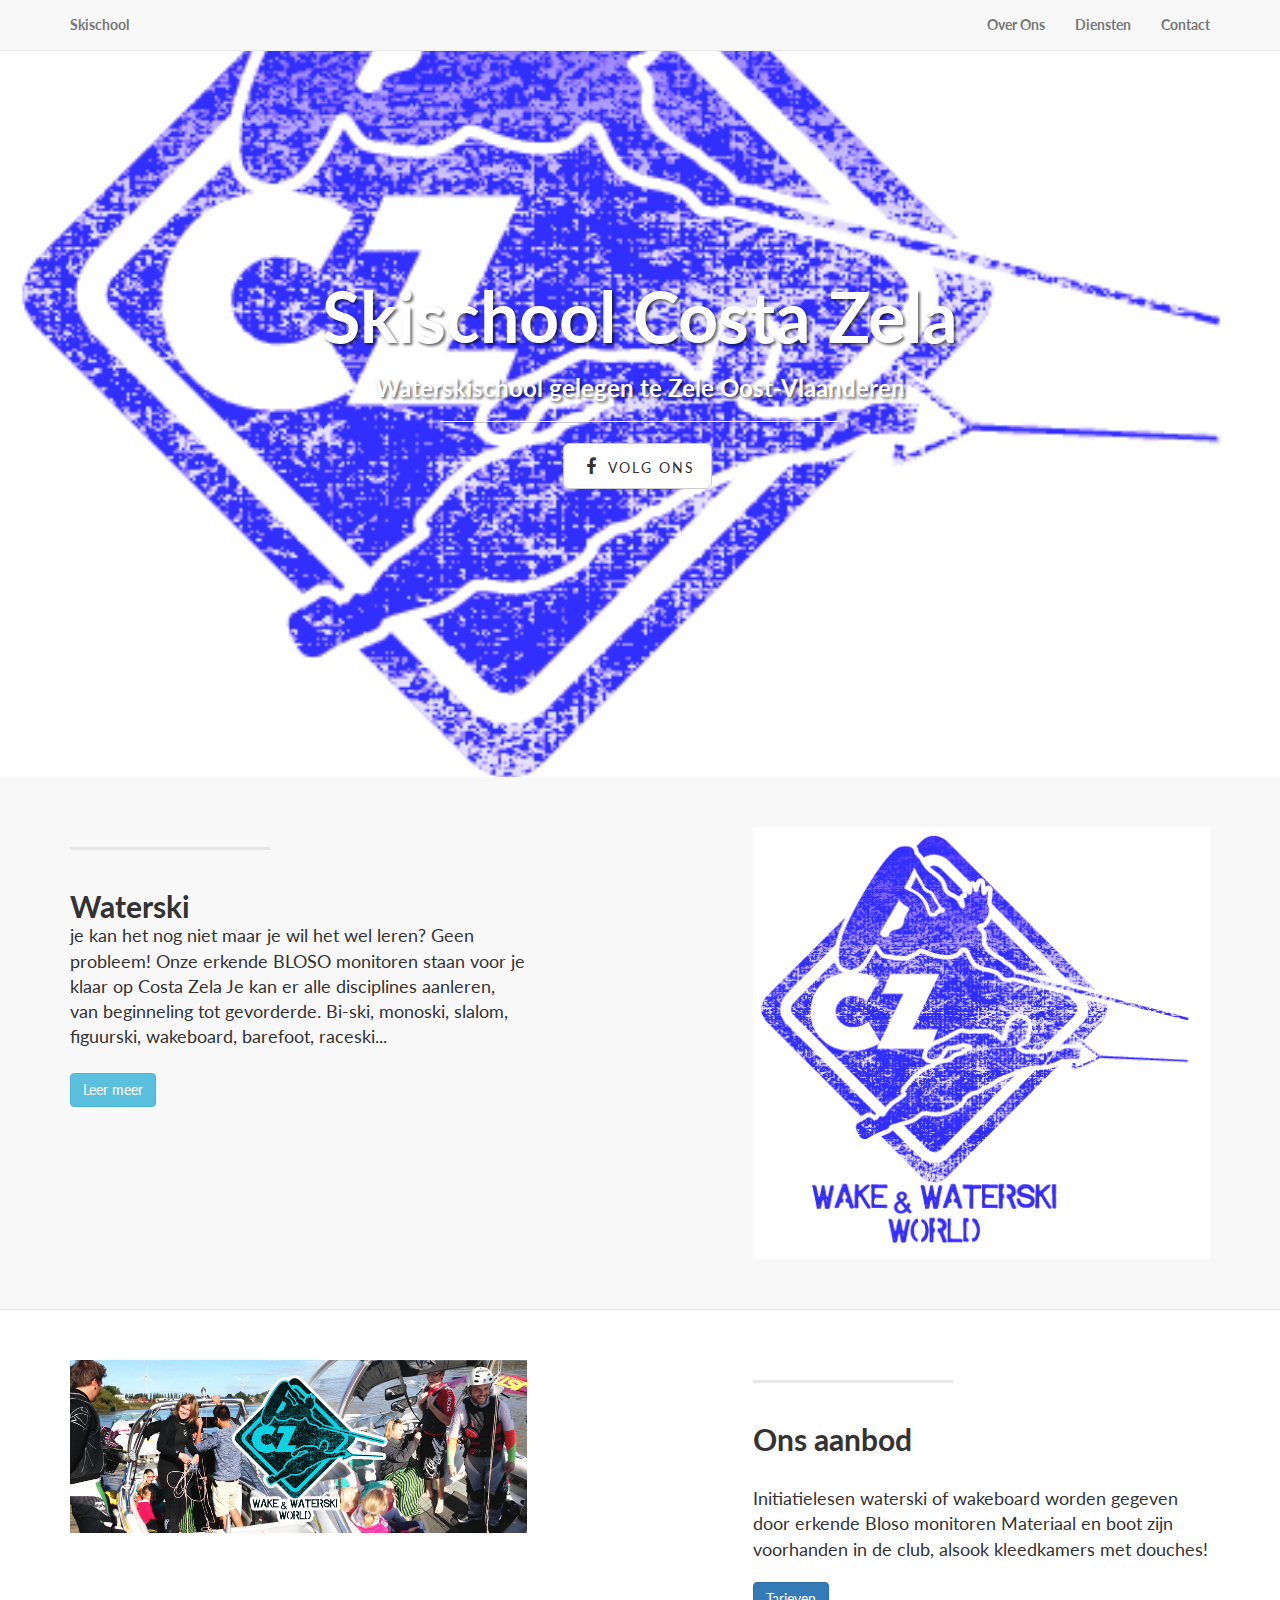
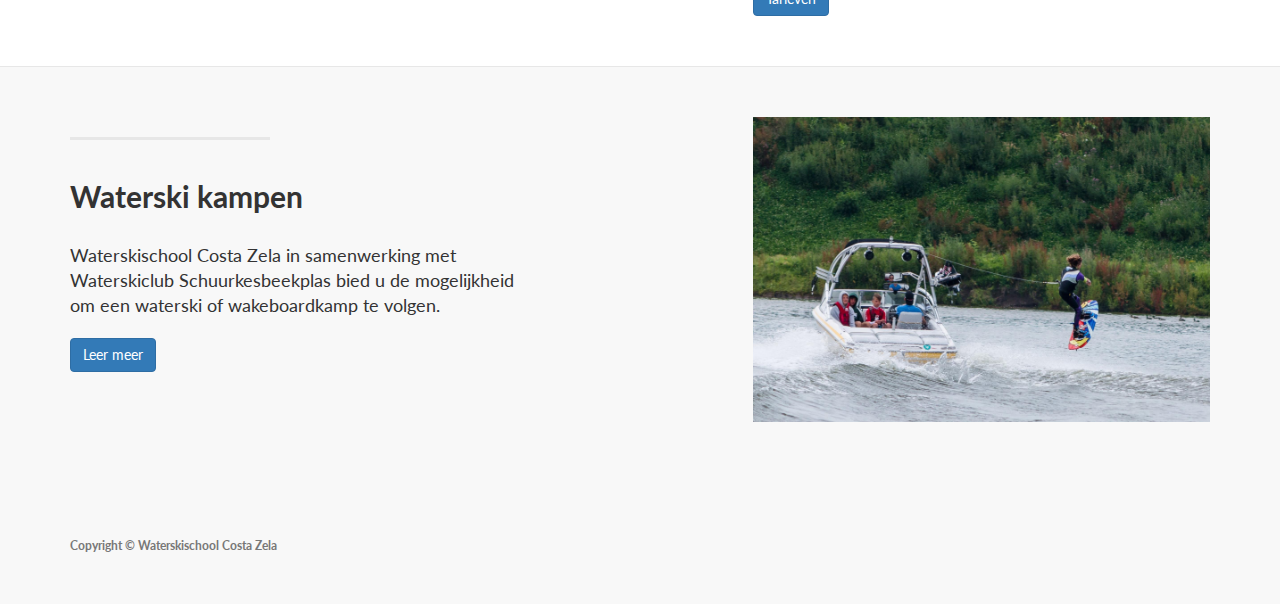
==== index.html @ b092977f "initial commit" ====
<!DOCTYPE html>
<html lang="en">

<head>

    <meta charset="utf-8">
    <meta http-equiv="X-UA-Compatible" content="IE=edge">
    <meta name="viewport" content="width=device-width, initial-scale=1">
    <meta name="description" content="">
    <meta name="author" content="">

    <title>Landing Page - Start Bootstrap Theme</title>

    <!-- Bootstrap Core CSS -->
    <link href="css/bootstrap.min.css" rel="stylesheet">

    <!-- Custom CSS -->
    <link href="css/landing-page.css" rel="stylesheet">

    <!-- Custom Fonts -->
    <link href="font-awesome/css/font-awesome.min.css" rel="stylesheet" type="text/css">
    <link href="https://fonts.googleapis.com/css?family=Lato:300,400,700,300italic,400italic,700italic" rel="stylesheet" type="text/css">

    <!-- HTML5 Shim and Respond.js IE8 support of HTML5 elements and media queries -->
    <!-- WARNING: Respond.js doesn't work if you view the page via file:// -->
    <!--[if lt IE 9]>
        <script src="https://oss.maxcdn.com/libs/html5shiv/3.7.0/html5shiv.js"></script>
        <script src="https://oss.maxcdn.com/libs/respond.js/1.4.2/respond.min.js"></script>
    <![endif]-->

</head>

<body>

    <!-- Navigation -->
    <nav class="navbar navbar-default navbar-fixed-top topnav" role="navigation">
        <div class="container topnav">
            <!-- Brand and toggle get grouped for better mobile display -->
            <div class="navbar-header">
                <button type="button" class="navbar-toggle" data-toggle="collapse" data-target="#bs-example-navbar-collapse-1">
                    <span class="sr-only">Toggle navigation</span>
                    <span class="icon-bar"></span>
                    <span class="icon-bar"></span>
                    <span class="icon-bar"></span>
                </button>
                <a class="navbar-brand topnav" href="#">Skischool</a>
            </div>
            <!-- Collect the nav links, forms, and other content for toggling -->
            <div class="collapse navbar-collapse" id="bs-example-navbar-collapse-1">
                <ul class="nav navbar-nav navbar-right">
                    <li>
                        <a href="#about">Over Ons</a>
                    </li>
                    <li>
                        <a href="#services">Diensten</a>
                    </li>
                    <li>
                        <a href="#contact">Contact</a>
                    </li>
                </ul>
            </div>
            <!-- /.navbar-collapse -->
        </div>
        <!-- /.container -->
    </nav>


    <!-- Header -->
    <a name="about"></a>
    <div class="intro-header">
        <div class="container">

            <div class="row">
                <div class="col-lg-12">
                    <div class="intro-message">
                        <h1>Skischool Costa Zela</h1>
                        <h3>Waterskischool gelegen te Zele Oost-Vlaanderen</h3>
                        <hr class="intro-divider">
                        <ul class="list-inline intro-social-buttons">
                            <li>
                                <a href="https://www.facebook.com/Wake-en-Waterski-school-Costa-Zela-161550537265574/?fref=ts" class="btn btn-default btn-lg"><i class="fa fa-facebook fa-fw"></i> <span class="network-name">Volg ons</span></a>
                            </li>
                        </ul>
                    </div>
                </div>
            </div>

        </div>
        <!-- /.container -->

    </div>
    <!-- /.intro-header -->

    <!-- Page Content -->

	<a  name="services"></a>
    <div class="content-section-a">

        <div class="container">
            <div class="row">
                <div class="col-lg-5 col-sm-6">
                    <hr class="section-heading-spacer">
                    <div class="clearfix"></div>
                    <h2 class="section-heading">Waterski
                    <p class="lead">
je kan het nog niet maar je wil het wel leren? Geen probleem! 
Onze erkende BLOSO monitoren staan voor je klaar op Costa Zela
Je kan er alle disciplines aanleren, van beginneling tot gevorderde. 
Bi-ski, monoski, slalom, figuurski, wakeboard, barefoot, raceski...</p>
                    <a href="html/waterski.html" class="btn btn-info" role="button">Leer meer</a>    
                    
                </div>
                <div class="col-lg-5 col-lg-offset-2 col-sm-6">
                    <img class="img-responsive" src="img/logo.png" alt="">
                </div>
            </div>

        </div>
        <!-- /.container -->

    </div>
    <!-- /.content-section-a -->

    <div class="content-section-b">

        <div class="container">

            <div class="row">
                <div class="col-lg-5 col-lg-offset-1 col-sm-push-6  col-sm-6">
                    <hr class="section-heading-spacer">
                    <div class="clearfix"></div>
                    <h2 class="section-heading">Ons aanbod</h2>
                    <p class="lead"> Initiatielesen waterski of wakeboard worden gegeven door erkende Bloso monitoren
 Materiaal en boot zijn voorhanden in de club, alsook kleedkamers met douches!</p>
                    <button type="button" class="btn btn-primary">Tarieven</button>
                </div>
                <div class="col-lg-5 col-sm-pull-6  col-sm-6">
                    <img class="img-responsive" src="img/banner.png" alt="">
                </div>
            </div>

        </div>
        <!-- /.container -->

    </div>
    <!-- /.content-section-b -->

    <div class="content-section-a">

        <div class="container">

            <div class="row">
                <div class="col-lg-5 col-sm-6">
                    <hr class="section-heading-spacer">
                    <div class="clearfix"></div>
                    <h2 class="section-heading">Waterski kampen</h2>
                    <p class="lead">Waterskischool Costa Zela in samenwerking met Waterskiclub Schuurkesbeekplas bied u de mogelijkheid om een waterski of wakeboardkamp te volgen.</p>
                    <button type="button" class="btn btn-primary">Leer meer</button>
                </div>
                <div class="col-lg-5 col-lg-offset-2 col-sm-6">
                    <img class="img-responsive" src="img/kampbanner.jpg" alt="">
                </div>
            </div>

        </div>
        <!-- /.container -->

    </div>
    <!-- /.content-section-a -->

    <!-- /.banner -->

    <!-- Footer -->
    <footer>
        <div class="container">
            <div class="row">
                <div class="col-lg-12">
                    
                    <p class="copyright text-muted small">Copyright &copy; Waterskischool Costa Zela</p>
                </div>
            </div>
        </div>
    </footer>

    <!-- jQuery -->
    <script src="js/jquery.js"></script>

    <!-- Bootstrap Core JavaScript -->
    <script src="js/bootstrap.min.js"></script>

</body>

</html>
---- css/landing-page.css ----
/*
 * Start Bootstrap - Landing Page (http://startbootstrap.com/)
 * Copyright 2013-2016 Start Bootstrap
 * Licensed under MIT (https://github.com/BlackrockDigital/startbootstrap/blob/gh-pages/LICENSE)
 */

body,
html {
    width: 100%;
    height: 100%;
}

body,
h1,
h2,
h3,
h4,
h5,
h6 {
    font-family: "Lato","Helvetica Neue",Helvetica,Arial,sans-serif;
    font-weight: 700;
}

h1,h3{
    color: white;
}

.topnav {
    font-size: 14px; 
}

.lead {
    font-size: 18px;
    font-weight: 400;
}

.intro-header {
    padding-top: 50px; /* If you're making other pages, make sure there is 50px of padding to make sure the navbar doesn't overlap content! */
    padding-bottom: 50px;
    text-align: center;
    color: #f8f8f8;
    background: url(../img/logo.png) no-repeat center center;
    background-size: cover;
}

.intro-message {
    position: relative;
    padding-top: 20%;
    padding-bottom: 20%;
}

.intro-message > h1 {
    margin: 0;
    text-shadow: 2px 2px 3px rgba(0,0,0,0.6);
    font-size: 5em;
}

.intro-divider {
    width: 400px;
    border-top: 1px solid #f8f8f8;
    border-bottom: 1px solid rgba(0,0,0,0.2);
}

.intro-message > h3 {
    text-shadow: 2px 2px 3px rgba(0,0,0,0.6);
}

@media(max-width:767px) {
    .intro-message {
        padding-bottom: 15%;
    }

    .intro-message > h1 {
        font-size: 3em;
    }

    ul.intro-social-buttons > li {
        display: block;
        margin-bottom: 20px;
        padding: 0;
    }

    ul.intro-social-buttons > li:last-child {
        margin-bottom: 0;
    }

    .intro-divider {
        width: 100%;
    }
}

.network-name {
    text-transform: uppercase;
    font-size: 14px;
    font-weight: 400;
    letter-spacing: 2px;
}

.content-section-a {
    padding: 50px 0;
    background-color: #f8f8f8;
}

.content-section-b {
    padding: 50px 0;
    border-top: 1px solid #e7e7e7;
    border-bottom: 1px solid #e7e7e7;
}

.section-heading {
    margin-bottom: 30px;
}

.section-heading-spacer {
    float: left;
    width: 200px;
    border-top: 3px solid #e7e7e7;
}

.banner {
    padding: 100px 0;
    color: #f8f8f8;
    background: url(../img/banner-bg.jpg) no-repeat center center;
    background-size: cover;
}

.banner h2 {
    margin: 0;
    text-shadow: 2px 2px 3px rgba(0,0,0,0.6);
    font-size: 3em;
}

.banner ul {
    margin-bottom: 0;
}

.banner-social-buttons {
    float: right;
    margin-top: 0;
}

@media(max-width:1199px) {
    ul.banner-social-buttons {
        float: left;
        margin-top: 15px;
    }
}

@media(max-width:767px) {
    .banner h2 {
        margin: 0;
        text-shadow: 2px 2px 3px rgba(0,0,0,0.6);
        font-size: 3em;
    }

    ul.banner-social-buttons > li {
        display: block;
        margin-bottom: 20px;
        padding: 0;
    }

    ul.banner-social-buttons > li:last-child {
        margin-bottom: 0;
    }
}

footer {
    padding: 50px 0;
    background-color: #f8f8f8;
}

p.copyright {
    margin: 15px 0 0;
}
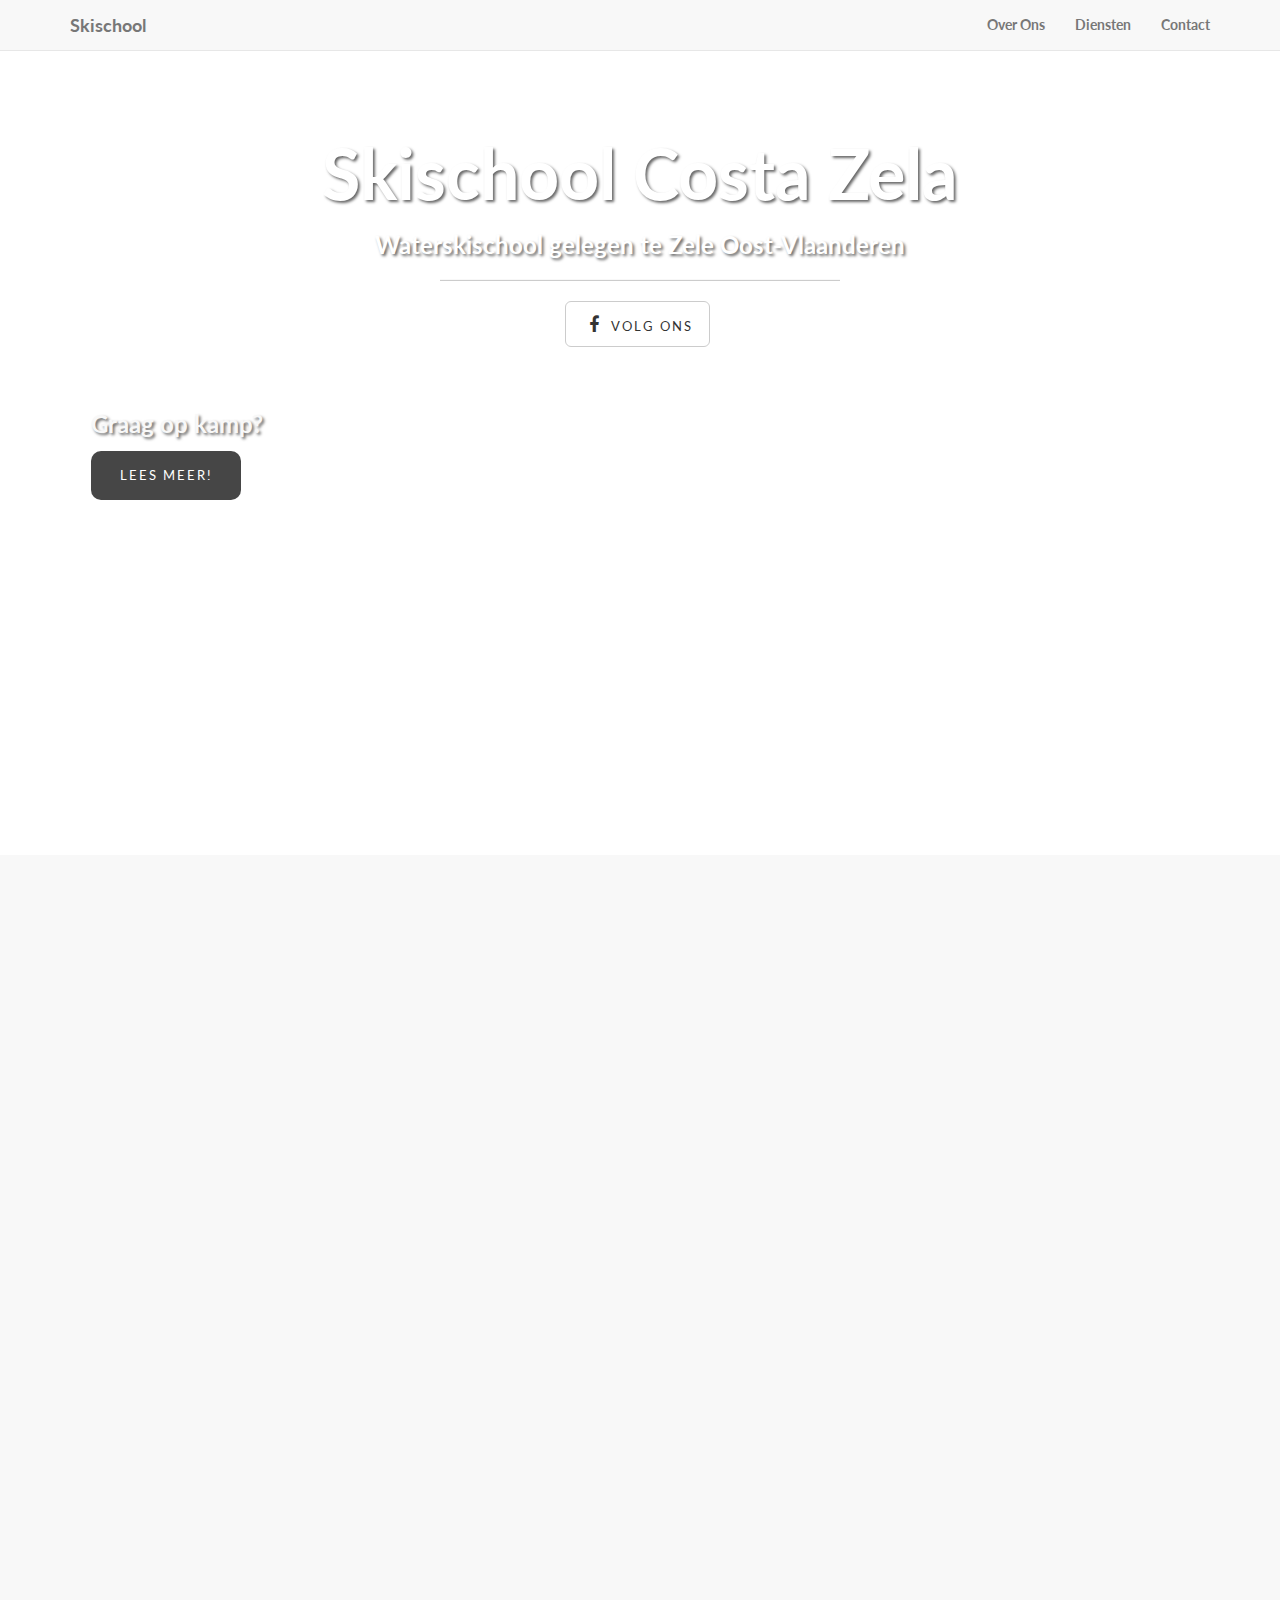
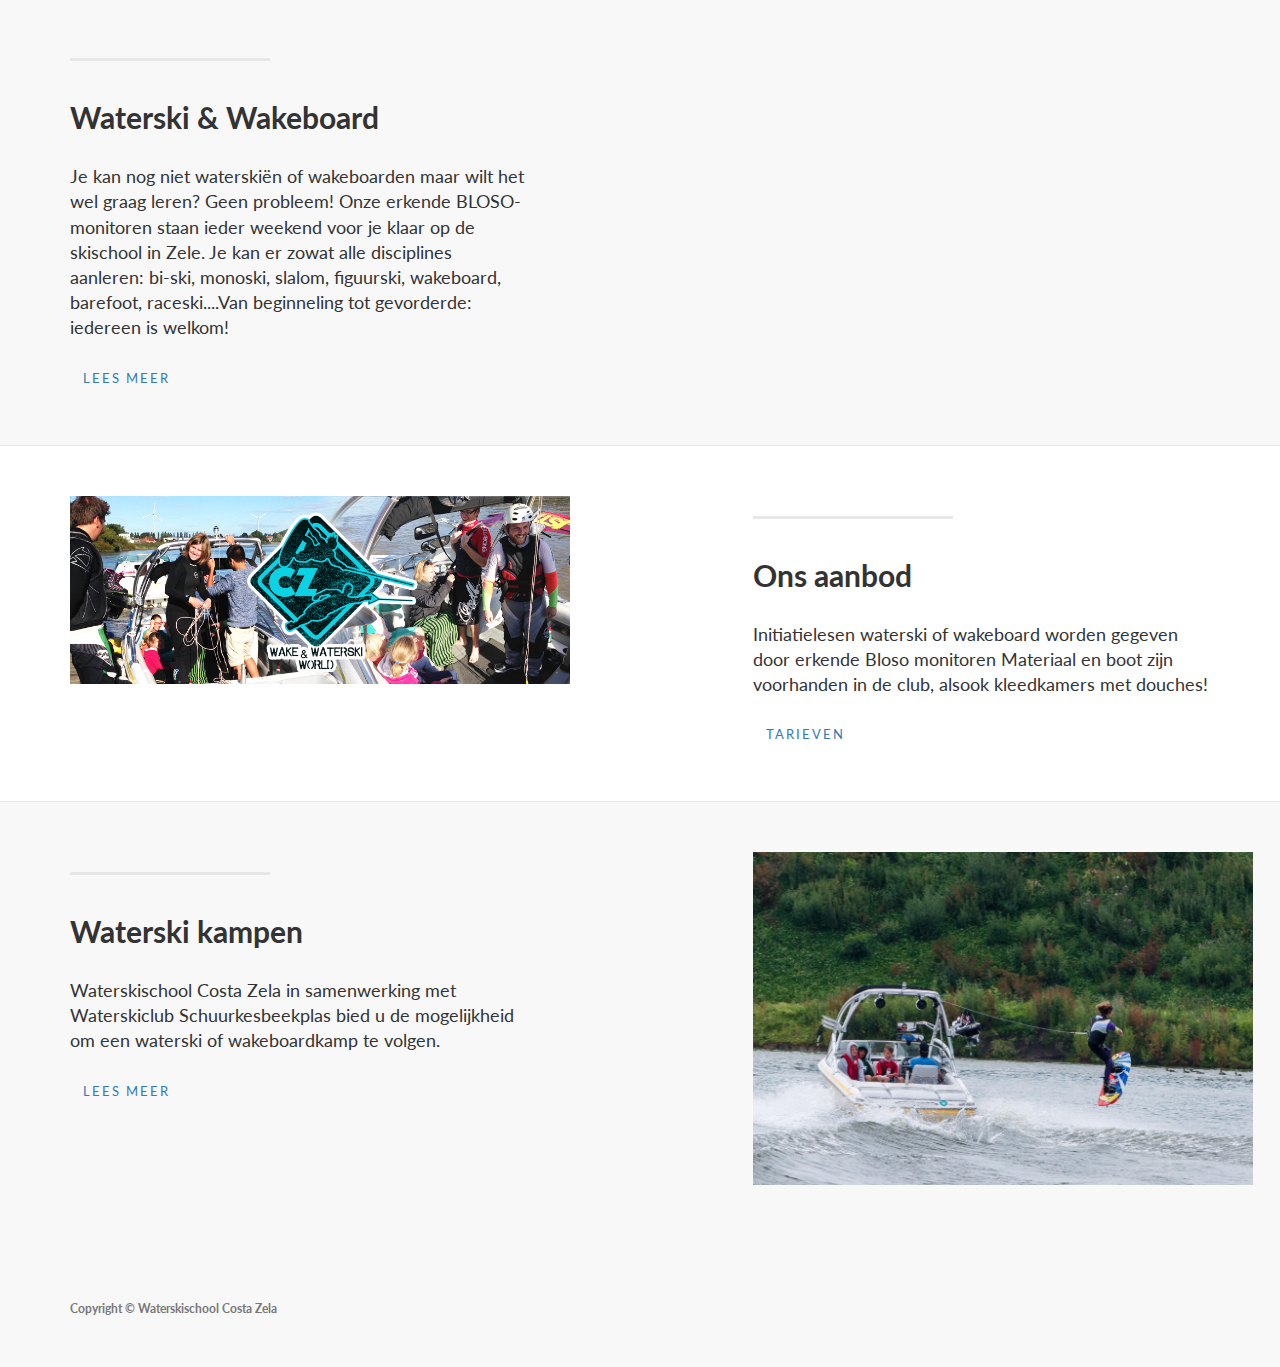
==== commit 41303184: "added first image homepage" ====
--- a/index.html
+++ b/index.html
@@ -68,6 +68,7 @@
     <!-- Header -->
     <a name="about"></a>
     <div class="intro-header">
+    
         <div class="container">
 
             <div class="row">
@@ -81,6 +82,15 @@
                                 <a href="https://www.facebook.com/Wake-en-Waterski-school-Costa-Zela-161550537265574/?fref=ts" class="btn btn-default btn-lg"><i class="fa fa-facebook fa-fw"></i> <span class="network-name">Volg ons</span></a>
                             </li>
                         </ul>
+                        <div class="verticalline">
+                        <div class="skikamp">
+                        <p>Graag op kamp?</p>
+                        </div>
+                      <div class="linktokamp">
+                     <a href=""><p>Lees meer!</p></a>
+                       
+                        </div>
+                    </div>
                     </div>
                 </div>
             </div>
@@ -101,17 +111,17 @@
                 <div class="col-lg-5 col-sm-6">
                     <hr class="section-heading-spacer">
                     <div class="clearfix"></div>
-                    <h2 class="section-heading">Waterski
+                    <h2 class="section-heading">Waterski & Wakeboard</h2>
                     <p class="lead">
-je kan het nog niet maar je wil het wel leren? Geen probleem! 
-Onze erkende BLOSO monitoren staan voor je klaar op Costa Zela
-Je kan er alle disciplines aanleren, van beginneling tot gevorderde. 
-Bi-ski, monoski, slalom, figuurski, wakeboard, barefoot, raceski...</p>
-                    <a href="html/waterski.html" class="btn btn-info" role="button">Leer meer</a>    
+Je kan nog niet waterskiën of wakeboarden maar wilt het wel graag leren? Geen probleem! 
+Onze erkende BLOSO-monitoren staan ieder weekend voor je klaar op de skischool in Zele.
+Je kan er zowat alle disciplines aanleren: bi-ski, monoski, slalom, figuurski, wakeboard, barefoot, raceski....Van beginneling tot gevorderde: iedereen is welkom! </p>
+                    <a href="" class="btn basic"><span class="network-name">Lees meer</span></a>
+                     
                     
                 </div>
                 <div class="col-lg-5 col-lg-offset-2 col-sm-6">
-                    <img class="img-responsive" src="img/logo.png" alt="">
+                    <img class="img-responsive" src="img/trainee.png" alt="">
                 </div>
             </div>
 
@@ -132,7 +142,7 @@
                     <h2 class="section-heading">Ons aanbod</h2>
                     <p class="lead"> Initiatielesen waterski of wakeboard worden gegeven door erkende Bloso monitoren
  Materiaal en boot zijn voorhanden in de club, alsook kleedkamers met douches!</p>
-                    <button type="button" class="btn btn-primary">Tarieven</button>
+                   <a href="" class="btn basic"><span class="network-name">Tarieven</span></a>
                 </div>
                 <div class="col-lg-5 col-sm-pull-6  col-sm-6">
                     <img class="img-responsive" src="img/banner.png" alt="">
@@ -155,7 +165,7 @@
                     <div class="clearfix"></div>
                     <h2 class="section-heading">Waterski kampen</h2>
                     <p class="lead">Waterskischool Costa Zela in samenwerking met Waterskiclub Schuurkesbeekplas bied u de mogelijkheid om een waterski of wakeboardkamp te volgen.</p>
-                    <button type="button" class="btn btn-primary">Leer meer</button>
+                  <a href="" class="btn basic"><span class="network-name">Lees meer</span></a>
                 </div>
                 <div class="col-lg-5 col-lg-offset-2 col-sm-6">
                     <img class="img-responsive" src="img/kampbanner.jpg" alt="">
--- a/css/landing-page.css
+++ b/css/landing-page.css
@@ -25,7 +25,7 @@
     color: white;
 }
 
-.topnav {
+.topnav {netwo
     font-size: 14px; 
 }
 
@@ -35,24 +35,78 @@
 }
 
 .intro-header {
-    padding-top: 50px; /* If you're making other pages, make sure there is 50px of padding to make sure the navbar doesn't overlap content! */
-    padding-bottom: 50px;
+    padding-top: 10px; /* If you're making other pages, make sure there is 50px of padding to make sure the navbar doesn't overlap content! */
+    padding-bottom: 10px;
     text-align: center;
     color: #f8f8f8;
-    background: url(../img/logo.png) no-repeat center center;
+    background: url(../img/header6.png) no-repeat center center;
     background-size: cover;
-}
-
+max-height:95%;
+max-width:100%;
+	
+}
+
+.linktokamp{
+	 display: block;
+	
+		border-radius:10px 10px 10px 10px;
+		background-color:#333333;
+		opacity:0.9;
+		width:150px;
+		margin-left:20px;
+		}
+
+.img-responsive{
+	min-height:5OOpx;
+	min-width:500px;
+	}
+	
+.linktokamp:hover{background-color:#333333;opacity:1;}
+		
+.btn basic:hover{background-color:#333333;opacity:1;}
+ .verticalline {
+  border-left: 1px solid white;}
+  
+.linktokamp p{
+	color:white;
+    text-transform: uppercase;
+    font-size: 13px;
+    font-weight: 400;
+    letter-spacing: 2px;
+	padding:15px;
+	
+	
+}
+
+	
+.skikamp{
+	width:300px;
+	margin-top:50px;
+	display:block;
+	margin-top:60px;
+	margin-left:20px;
+	padding-bottom:10px;
+	}
+.skikamp p{
+	font-family: "Lato","Helvetica Neue",Helvetica,Arial,sans-serif;
+    font-weight:700;
+	font-size:24px;
+	text-shadow: 2px 2px 3px rgba(0,0,0,0.6);
+	padding:0px;
+	margin:0px;
+	text-align:left;}
 .intro-message {
     position: relative;
-    padding-top: 20%;
-    padding-bottom: 20%;
+    padding-top: 1%;
+    padding-bottom: 99%;
+	margin-top: 10%;
 }
 
 .intro-message > h1 {
     margin: 0;
     text-shadow: 2px 2px 3px rgba(0,0,0,0.6);
     font-size: 5em;
+	
 }
 
 .intro-divider {
@@ -63,11 +117,12 @@
 
 .intro-message > h3 {
     text-shadow: 2px 2px 3px rgba(0,0,0,0.6);
+	
 }
 
 @media(max-width:767px) {
     .intro-message {
-        padding-bottom: 15%;
+        padding-bottom: 50%;
     }
 
     .intro-message > h1 {
@@ -91,7 +146,7 @@
 
 .network-name {
     text-transform: uppercase;
-    font-size: 14px;
+    font-size: 13px;
     font-weight: 400;
     letter-spacing: 2px;
 }
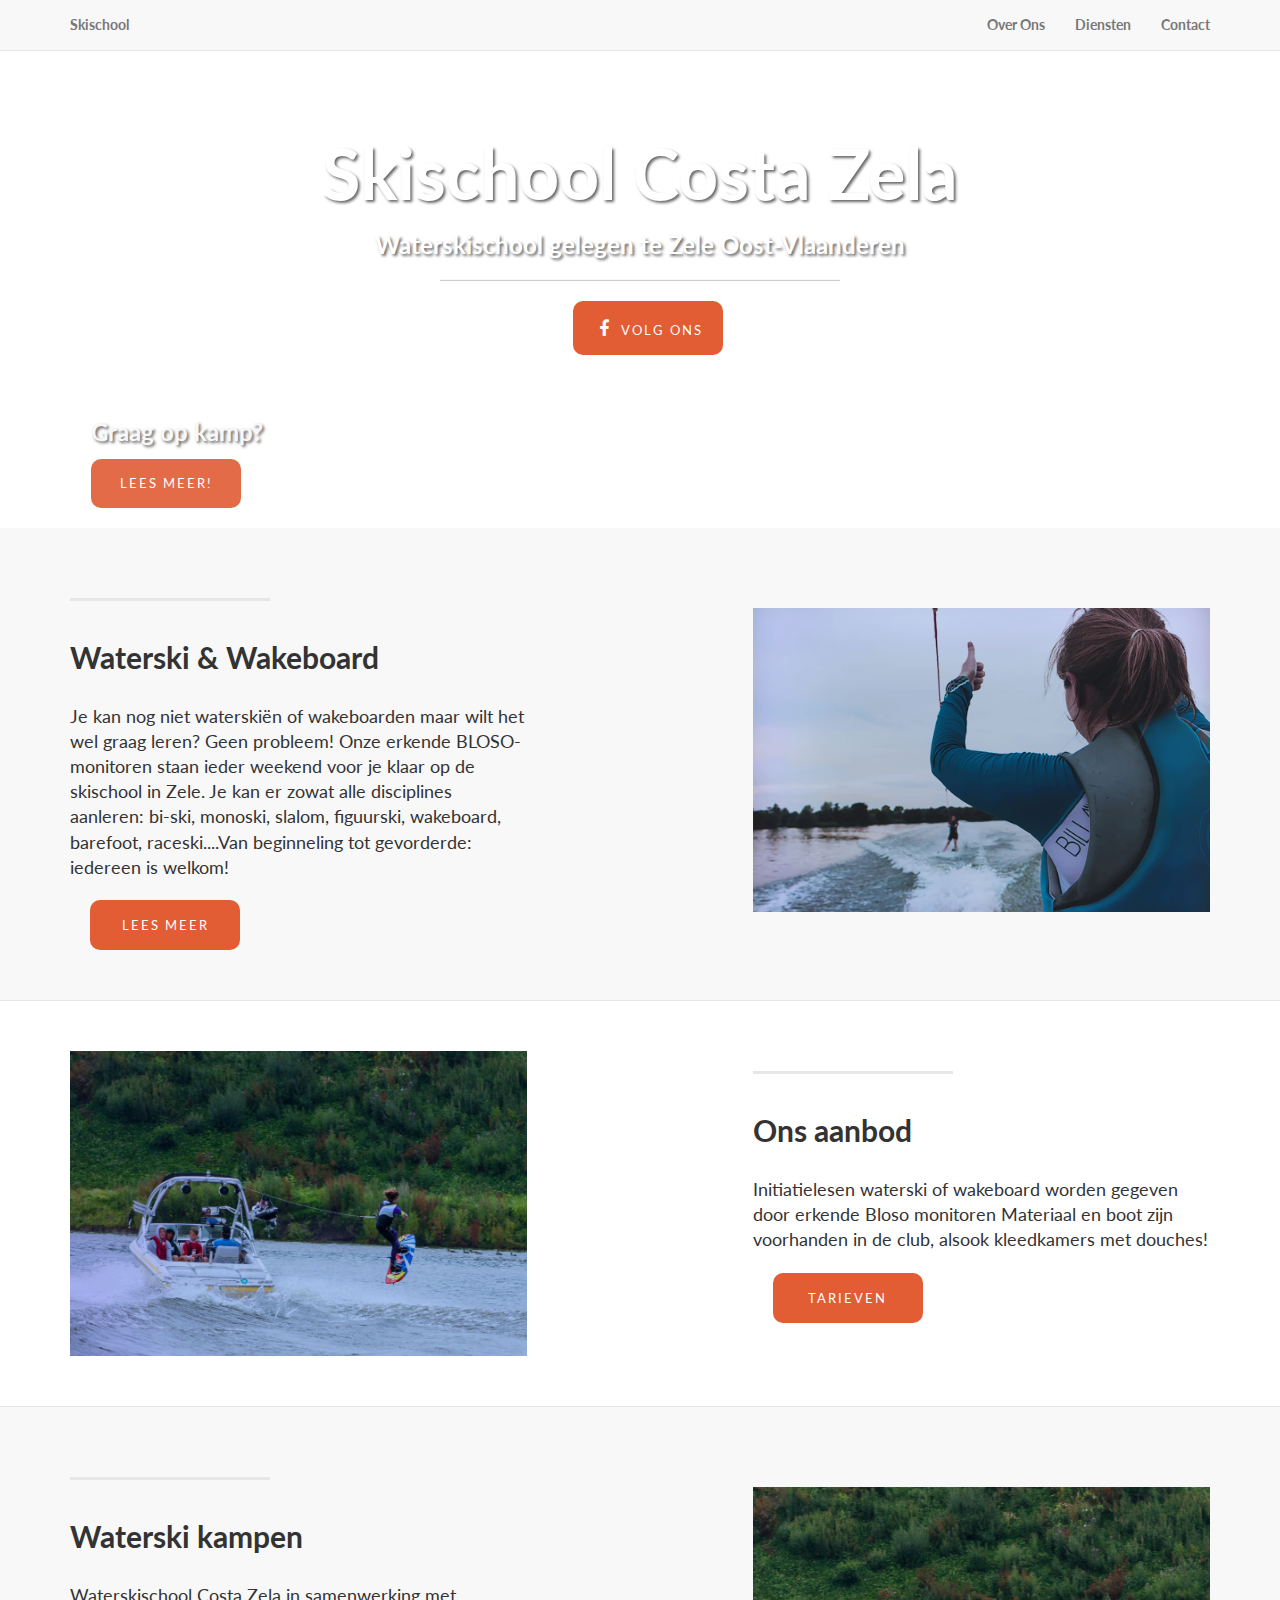
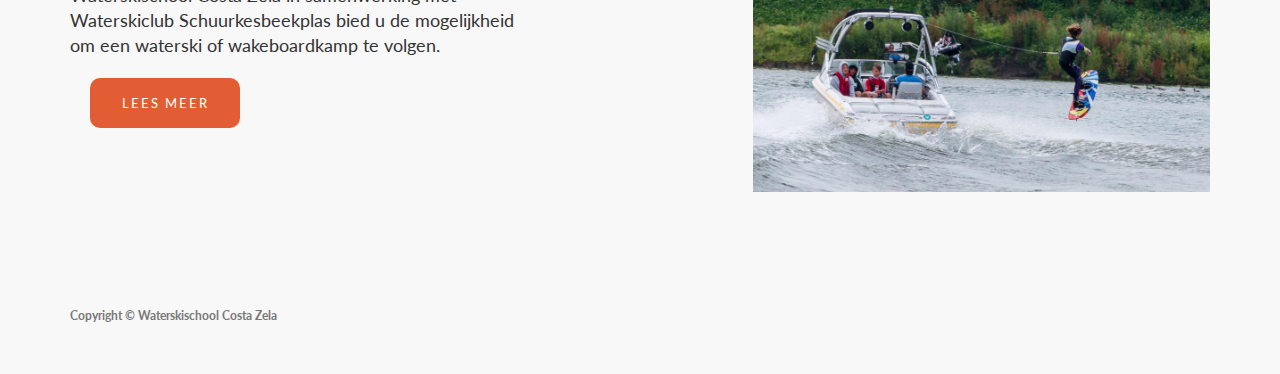
==== commit 2230e265: "no message" ====
--- a/index.html
+++ b/index.html
@@ -121,7 +121,7 @@
                     
                 </div>
                 <div class="col-lg-5 col-lg-offset-2 col-sm-6">
-                    <img class="img-responsive" src="img/trainee.png" alt="">
+                    <img class="img-responsive" src="img/monitor7.jpg" alt="">
                 </div>
             </div>
 
@@ -137,7 +137,7 @@
 
             <div class="row">
                 <div class="col-lg-5 col-lg-offset-1 col-sm-push-6  col-sm-6">
-                    <hr class="section-heading-spacer">
+                  <hr class="section-heading-spacer">
                     <div class="clearfix"></div>
                     <h2 class="section-heading">Ons aanbod</h2>
                     <p class="lead"> Initiatielesen waterski of wakeboard worden gegeven door erkende Bloso monitoren
@@ -145,7 +145,7 @@
                    <a href="" class="btn basic"><span class="network-name">Tarieven</span></a>
                 </div>
                 <div class="col-lg-5 col-sm-pull-6  col-sm-6">
-                    <img class="img-responsive" src="img/banner.png" alt="">
+                    <img class="img-responsive" src="img/kampbanner1.jpg"" alt="">
                 </div>
             </div>
 
--- a/css/landing-page.css
+++ b/css/landing-page.css
@@ -9,6 +9,9 @@
     width: 100%;
     height: 100%;
 }
+
+.col-lg-offset-2{
+margin-top:30px;}
 
 body,
 h1,
@@ -25,7 +28,9 @@
     color: white;
 }
 
-.topnav {netwo
+
+	
+.topnav {
     font-size: 14px; 
 }
 
@@ -39,33 +44,33 @@
     padding-bottom: 10px;
     text-align: center;
     color: #f8f8f8;
-    background: url(../img/header6.png) no-repeat center center;
+    background: url(../img/DSC03356-3.JPG) no-repeat center center;
     background-size: cover;
-max-height:95%;
+max-height:90%;
 max-width:100%;
 	
 }
+
+
 
 .linktokamp{
 	 display: block;
 	
 		border-radius:10px 10px 10px 10px;
-		background-color:#333333;
+		background-color:#E25C34;
 		opacity:0.9;
 		width:150px;
 		margin-left:20px;
 		}
 
-.img-responsive{
-	min-height:5OOpx;
-	min-width:500px;
-	}
-	
-.linktokamp:hover{background-color:#333333;opacity:1;}
+
+	
+.linktokamp:hover{background-color:white;opacity:1;}
+.linktokamp p:hover{color:#333333;}
 		
-.btn basic:hover{background-color:#333333;opacity:1;}
+.btn basic:hover{background-color:white;opacity:1;}
  .verticalline {
-  border-left: 1px solid white;}
+  border-left: 1px solid white}
   
 .linktokamp p{
 	color:white;
@@ -77,6 +82,8 @@
 	
 	
 }
+
+
 
 	
 .skikamp{
@@ -96,9 +103,9 @@
 	margin:0px;
 	text-align:left;}
 .intro-message {
-    position: relative;
+
     padding-top: 1%;
-    padding-bottom: 99%;
+    
 	margin-top: 10%;
 }
 
@@ -120,9 +127,22 @@
 	
 }
 
+.fa fa-facebook fa-fw{
+	background-color:#18C0D3;}
+.btn{
+	background-color:#E25C34;
+	color:white;
+	border-style:none;
+	border-radius:10px 10px 10px 10px;
+	width:150px;
+		margin-left:20px;
+		padding-bottom:15px;
+		padding-top:15px;}
+
 @media(max-width:767px) {
     .intro-message {
-        padding-bottom: 50%;
+        padding-bottom: 20%;
+		padding-top:20%;
     }
 
     .intro-message > h1 {
@@ -142,6 +162,13 @@
     .intro-divider {
         width: 100%;
     }
+	.skikamp{
+	width:300px;
+	display:block;
+	margin-top:140px;
+	margin-left:20px;
+	padding-bottom:10px;
+	}
 }
 
 .network-name {
@@ -149,6 +176,7 @@
     font-size: 13px;
     font-weight: 400;
     letter-spacing: 2px;
+	
 }
 
 .content-section-a {
@@ -194,11 +222,19 @@
     margin-top: 0;
 }
 
+.img responsive{
+	border: 2px solid #D65524}
+
+
 @media(max-width:1199px) {
     ul.banner-social-buttons {
         float: left;
         margin-top: 15px;
     }
+.img responsive{
+	width:600px;
+	border: 10px solid #FD6E0B;
+	}
 }
 
 @media(max-width:767px) {
@@ -217,6 +253,10 @@
     ul.banner-social-buttons > li:last-child {
         margin-bottom: 0;
     }
+	
+	.img responsive{
+		width: 300px;
+		border: 10px solid #FD6E0B;}
 }
 
 footer {
@@ -226,4 +266,5 @@
 
 p.copyright {
     margin: 15px 0 0;
-}+}
+
